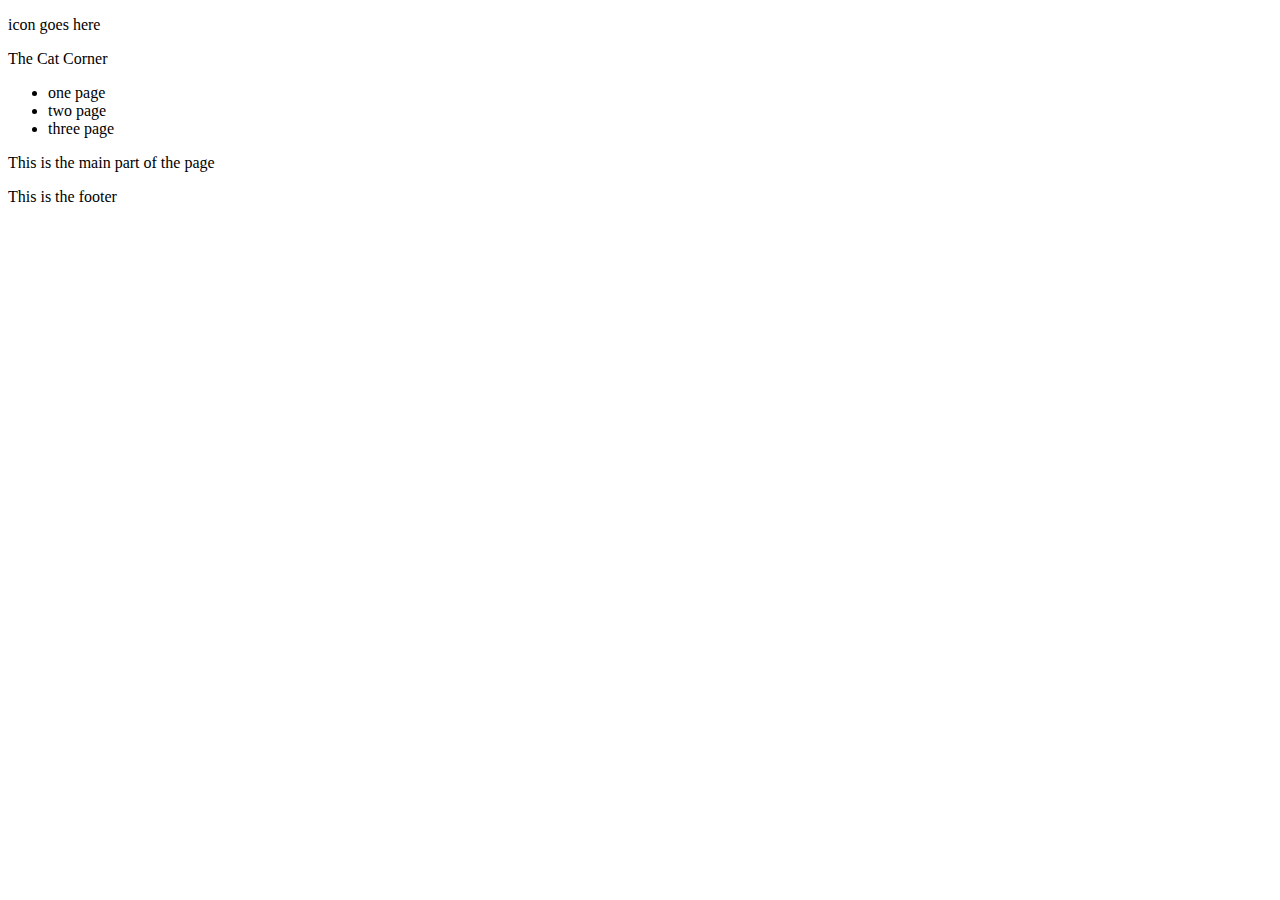
==== index.html @ d1077f41 "Wed, Sep 14, 2022, 6:43 PM +00:00" ====
<!DOCTYPE html>
<html lang="eng">
    <head>
        <meta charset="UTF-8">
        <title>The Cat Corner</title>
        <link ref="stylesheet" href="./style.css">
    </head>
    <body>
        <div>
            <p>icon goes here</p>
            <p>The Cat Corner</p>
            <ul>
                <li>one page</li>
                <li>two page</li>
                <li>three page</li>
            </ul>
        </div>
        <div>
            <p>This is the main part of the page</p>
        </div>
        <div>
            <p>This is the footer</p>
        </div>
    </body>
</html>
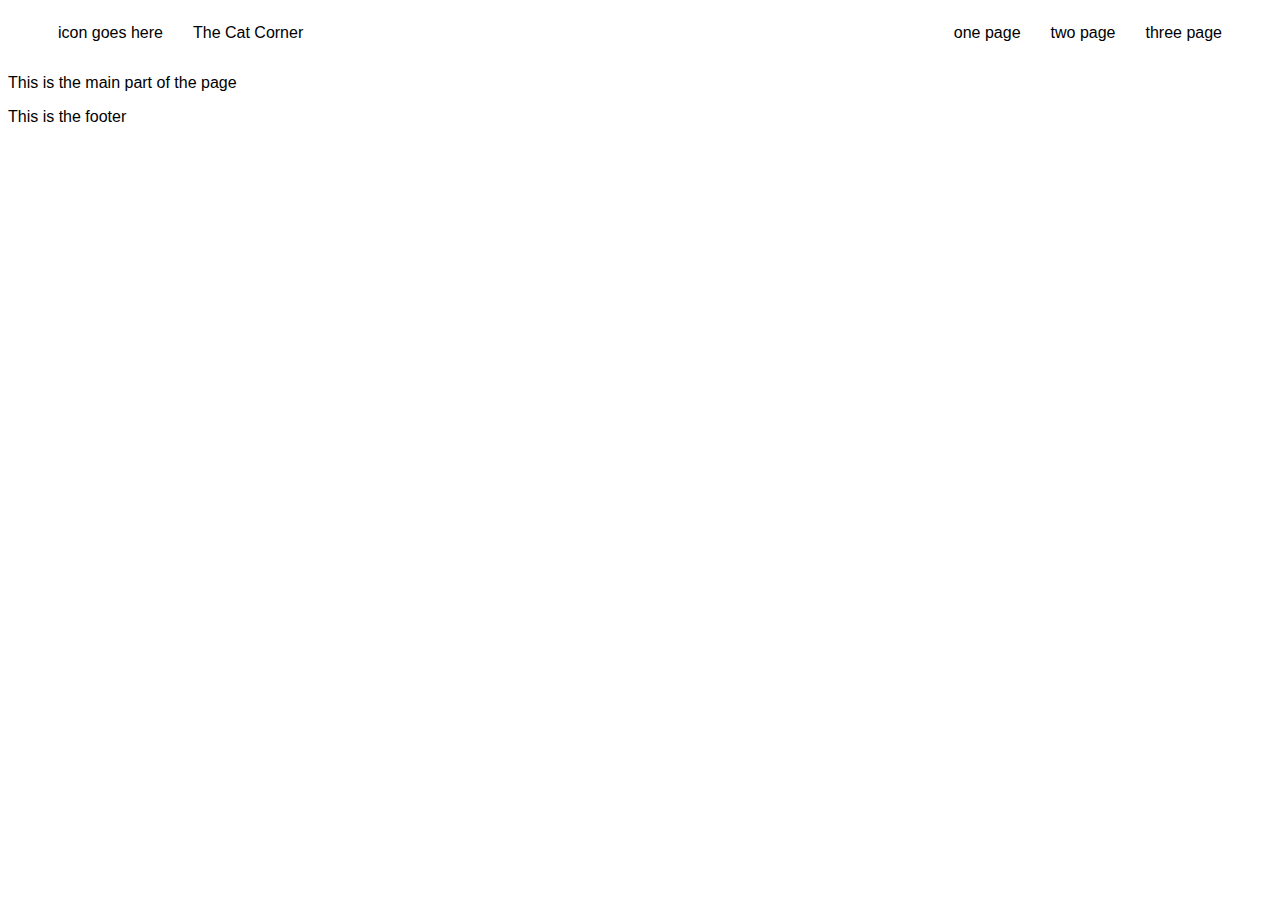
==== commit f53bf983: "Wed, Sep 14, 2022, 8:11 PM +00:00" ====
--- a/index.html
+++ b/index.html
@@ -3,13 +3,13 @@
     <head>
         <meta charset="UTF-8">
         <title>The Cat Corner</title>
-        <link ref="stylesheet" href="./style.css">
+        <link rel="stylesheet" href="style.css">
     </head>
     <body>
-        <div>
+        <div class="header_bar">
             <p>icon goes here</p>
             <p>The Cat Corner</p>
-            <ul>
+            <ul class="left_links">
                 <li>one page</li>
                 <li>two page</li>
                 <li>three page</li>
--- a/style.css
+++ b/style.css
@@ -0,0 +1,17 @@
+body {
+    font-family: Arial, Helvetica, sans-serif;
+}
+
+.header_bar {
+    display: flex;
+    gap: 30px;
+    padding: 0px 50px;
+}
+
+.left_links {
+    display: flex;
+    margin-left: auto;
+    gap: 30px;
+    list-style-type: none;
+    flex-shrink: 0;
+}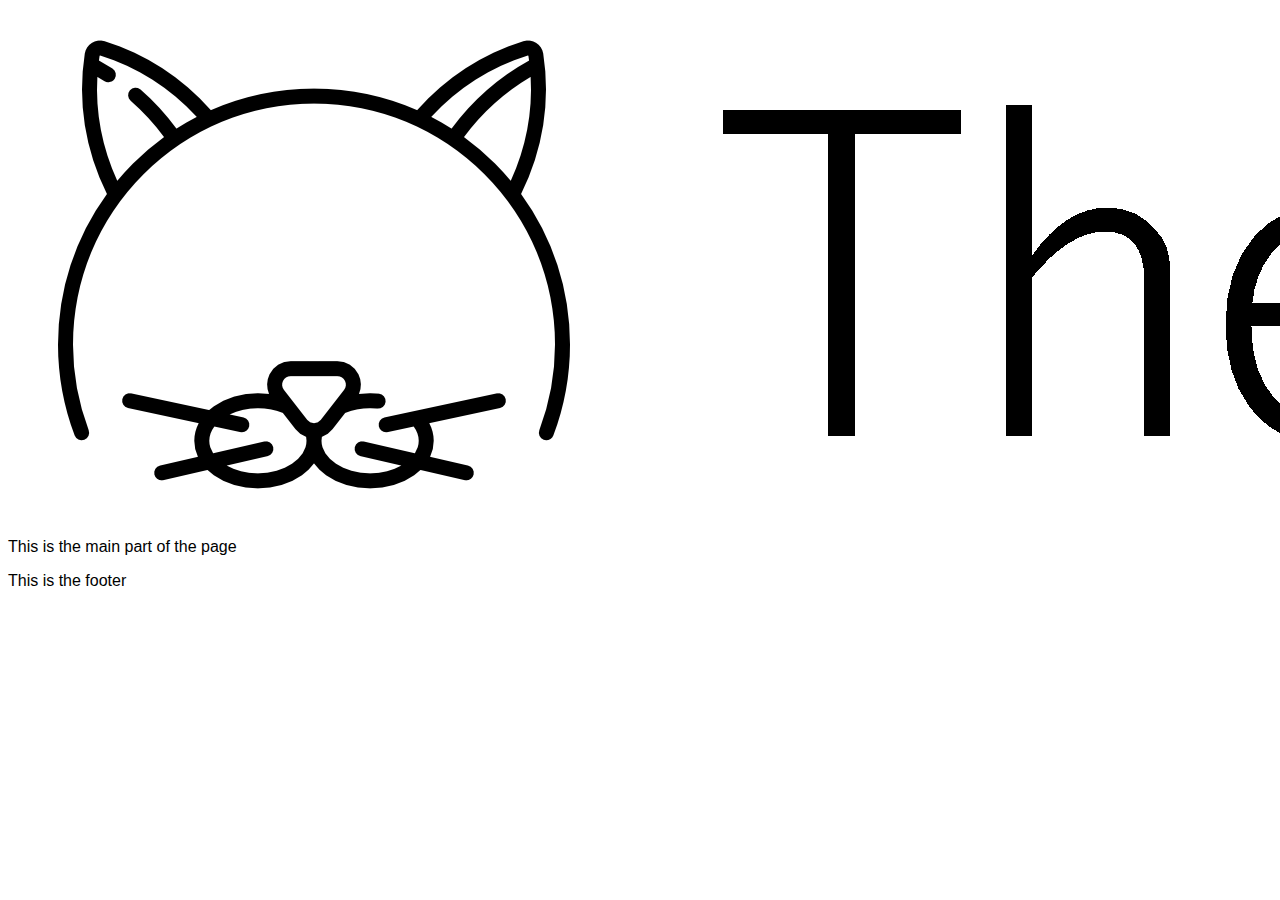
==== commit 9fdb39cf: "Wed, Sep 14, 2022, 8:15 PM +00:00" ====
--- a/index.html
+++ b/index.html
@@ -4,11 +4,11 @@
         <meta charset="UTF-8">
         <title>The Cat Corner</title>
         <link rel="stylesheet" href="style.css">
+        <link rel="icon" type="image/x-icon" href="./img/favicon.png">
     </head>
     <body>
         <div class="header_bar">
-            <p>icon goes here</p>
-            <p>The Cat Corner</p>
+            <a href="./index"><img src="./img/cat_corner_logo.png" alt="Cat Corner Logo"></a>
             <ul class="left_links">
                 <li>one page</li>
                 <li>two page</li>
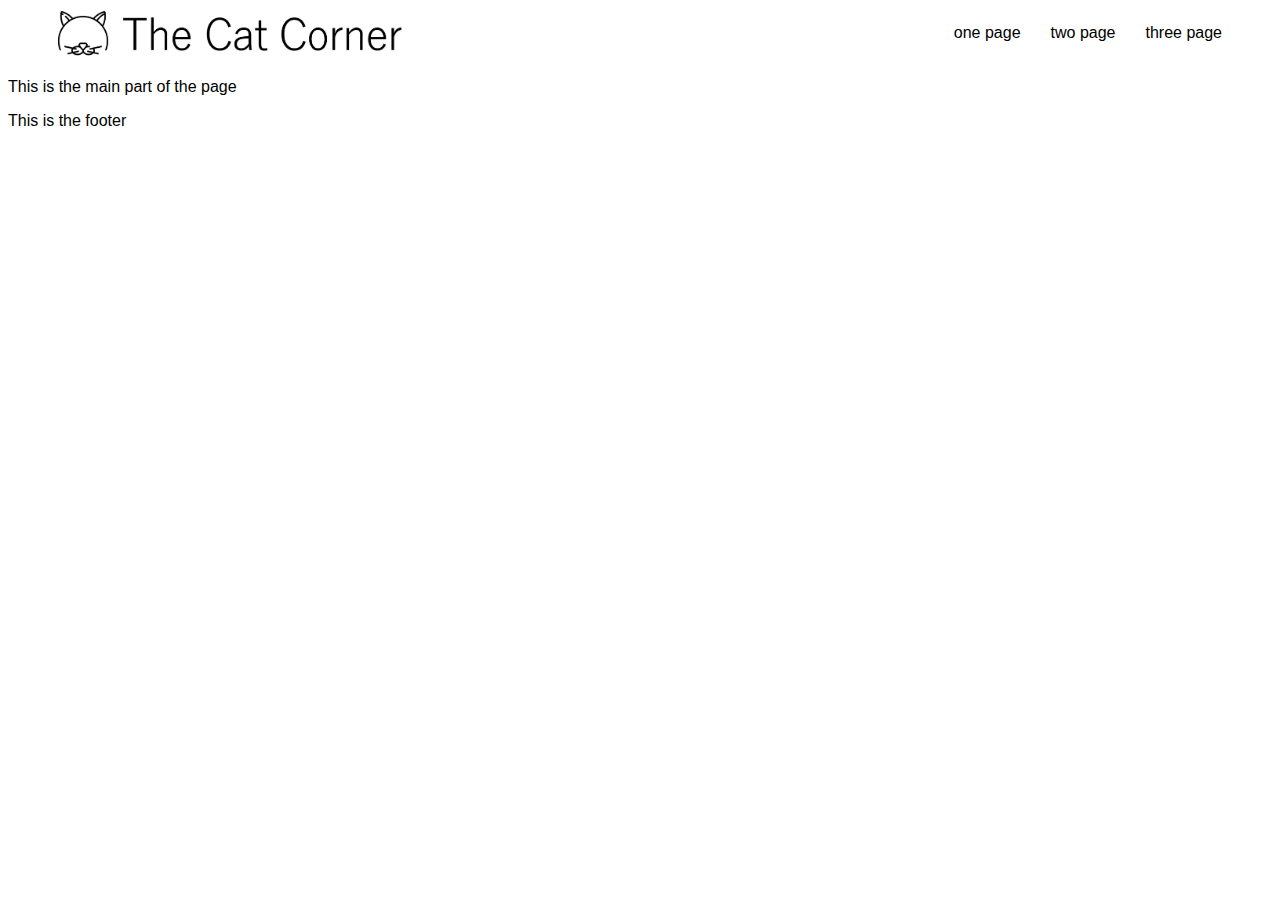
==== commit b7ed5854: "Wed, Sep 14, 2022, 8:18 PM +00:00" ====
--- a/index.html
+++ b/index.html
@@ -8,7 +8,7 @@
     </head>
     <body>
         <div class="header_bar">
-            <a href="./index"><img src="./img/cat_corner_logo.png" alt="Cat Corner Logo"></a>
+            <a href="./index"><img class="logo" src="./img/cat_corner_logo.png" alt="Cat Corner Logo"></a>
             <ul class="left_links">
                 <li>one page</li>
                 <li>two page</li>
--- a/style.css
+++ b/style.css
@@ -14,4 +14,8 @@
     gap: 30px;
     list-style-type: none;
     flex-shrink: 0;
+}
+
+.logo {
+    height: 50px;
 }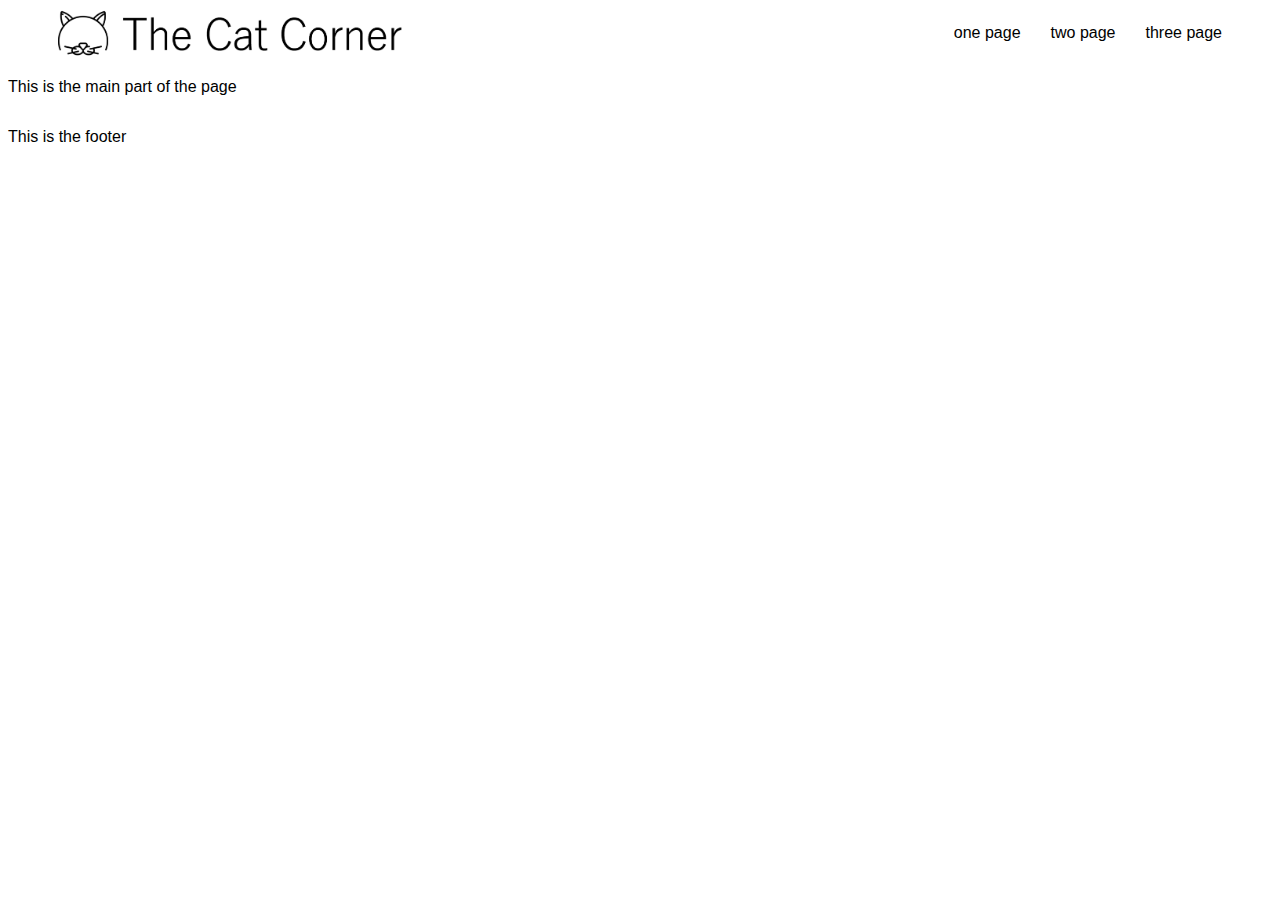
==== commit c734903f: "Wed, Sep 14, 2022, 8:22 PM +00:00" ====
--- a/index.html
+++ b/index.html
@@ -18,7 +18,7 @@
         <div>
             <p>This is the main part of the page</p>
         </div>
-        <div>
+        <div class="footer">
             <p>This is the footer</p>
         </div>
     </body>
--- a/style.css
+++ b/style.css
@@ -1,5 +1,7 @@
 body {
     font-family: Arial, Helvetica, sans-serif;
+    display: flex;
+    flex-direction: column;
 }
 
 .header_bar {
@@ -18,4 +20,8 @@
 
 .logo {
     height: 50px;
+}
+
+.footer {
+    margin-top: auto;
 }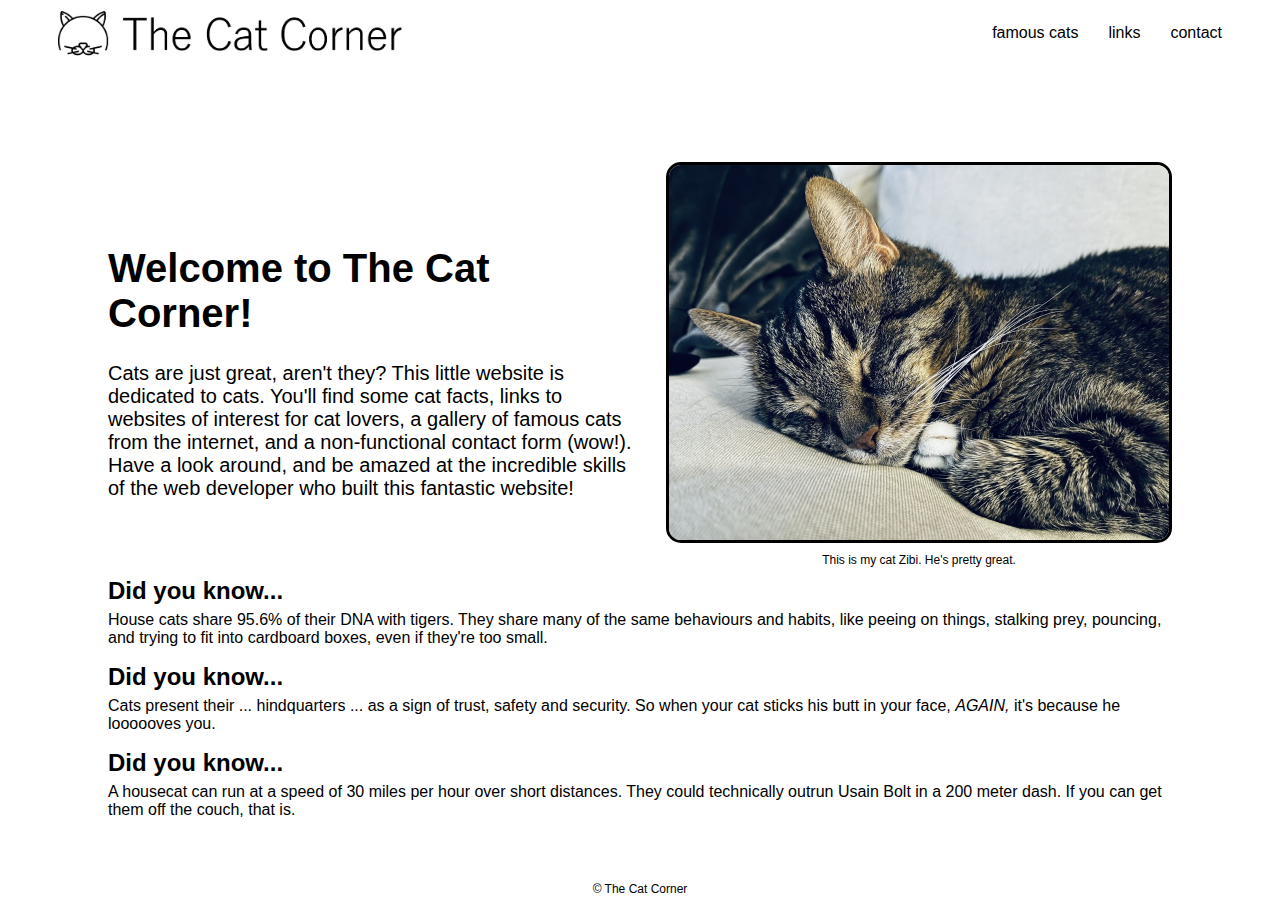
==== commit 907ea65d: "Create pages, create website structure html, css" ====
--- a/index.html
+++ b/index.html
@@ -10,16 +10,31 @@
         <div class="header_bar">
             <a href="./index"><img class="logo" src="./img/cat_corner_logo.png" alt="Cat Corner Logo"></a>
             <ul class="left_links">
-                <li>one page</li>
-                <li>two page</li>
-                <li>three page</li>
+                <li><a href="./famous_cats.html">famous cats</a></li>
+                <li><a href="./links.html">links</a></li>
+                <li><a href="./contact.html">contact</a></li>
             </ul>
         </div>
-        <div>
-            <p>This is the main part of the page</p>
+        <div class="main">
+            <div class="hero">
+                <div>
+                    <h1>Welcome to The Cat Corner!</h1>
+                    <p>Cats are just great, aren't they? This little website is dedicated to cats. You'll find some cat facts, links to websites of interest for cat lovers, a gallery of famous cats from the internet, and a non-functional contact form (wow!). Have a look around, and be amazed at the incredible skills of the web developer who built this fantastic website!</p>
+                </div>
+                <div class="hero_image">
+                    <img ID="zibi" src="./img/zibi.jpg" alt="a picture of a cat">
+                    <p ID="index_img_sub">This is my cat Zibi. He's pretty great.</p>
+                </div>
+            </div>
+            <h2>Did you know...</h2>
+            <p class="fact">House cats share 95.6% of their DNA with tigers. They share many of the same behaviours and habits, like peeing on things, stalking prey, pouncing, and trying to fit into cardboard boxes, even if they're too small.</p>
+            <h2>Did you know...</h2>
+            <p class="fact">Cats present their ... hindquarters ... as a sign of trust, safety and security. So when your cat sticks his butt in your face, <em>AGAIN,</em> it's because he loooooves you.</p>
+            <h2>Did you know...</h2>
+            <p class="fact">A housecat can run at a speed of 30 miles per hour over short distances. They could technically outrun Usain Bolt in a 200 meter dash. If you can get them off the couch, that is.</p>
         </div>
         <div class="footer">
-            <p>This is the footer</p>
+            <p>&#169; The Cat Corner</p>
         </div>
     </body>
 </html>--- a/style.css
+++ b/style.css
@@ -2,6 +2,7 @@
     font-family: Arial, Helvetica, sans-serif;
     display: flex;
     flex-direction: column;
+    min-height: 100vh;
 }
 
 .header_bar {
@@ -22,6 +23,59 @@
     height: 50px;
 }
 
+.main {
+    padding: 100px 100px 20px 100px;
+    flex-grow: 1;
+}
+
 .footer {
-    margin-top: auto;
+display: flex;
+justify-content: center;
+font-size: 12px;
+}
+
+.left_links a {
+    color: black;
+    text-decoration: none;
+}
+
+h2 {
+    margin-bottom: 0px;
+    margin-top: 0px;
+}
+
+.fact {
+    margin-top: 6px;
+}
+
+.hero {
+    display: flex;
+    justify-content: space-between;
+    align-items: center;
+    gap: 30px;
+}
+
+.hero p {
+    font-size: 20px;
+}
+
+.hero_image {
+    display: flex;
+    flex-direction: column;
+    align-items: center;
+}
+
+#zibi {
+    width: 500px;
+    border: 3px solid black;
+    border-radius: 15px;
+}
+
+#index_img_sub {
+    font-size: 12px;
+    margin: 10px auto;
+}
+
+h1 {
+    font-size: 40px;
 }